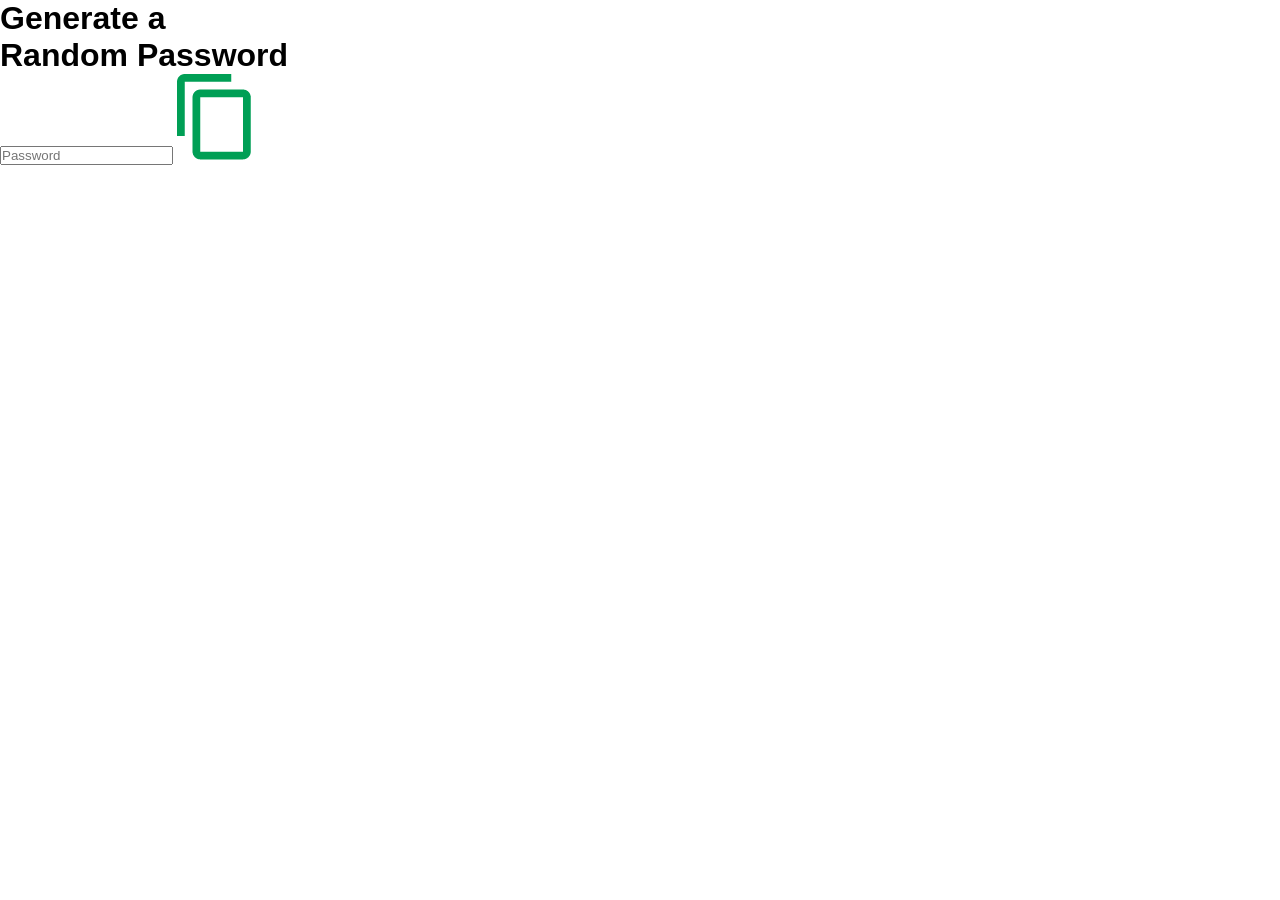
==== PasswordGenerator/index.html @ 36aa8625 "commit" ====
<!DOCTYPE html>
<html lang="en">
<head>
    <meta charset="UTF-8">
    <meta name="viewport" content="width=device-width, initial-scale=1.0">
    <title>Random Password Generator</title>
    <link rel="stylesheet" href="style.css">
</head>
<body>
    <div class="container">
        <h1>Generate a <br>Random Password</h1>
        <div class="display">
            <input type="text" id="password" placeholder="Password">
            <img src="images/copy.png" alt="">
        </div>
    </div>
    
</body>
</html>
---- PasswordGenerator/style.css ----
*{
    margin:0;
    padding:0;
    font-family:'Franklin Gothic Medium', 'Arial Narrow', Arial, sans-serif;
    box-sizing: border-box;
}
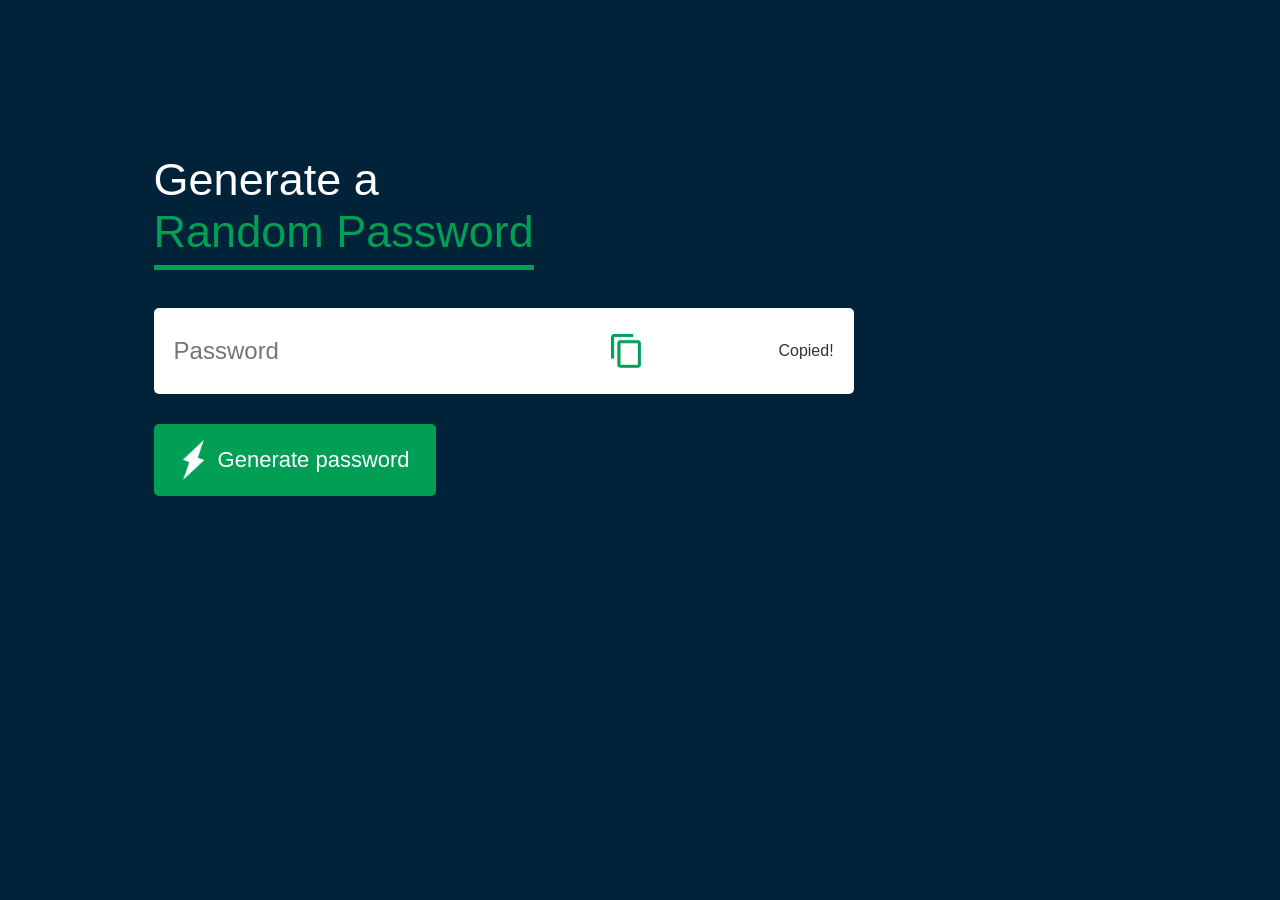
==== commit 00a8da2e: "project_3_done" ====
--- a/PasswordGenerator/index.html
+++ b/PasswordGenerator/index.html
@@ -8,12 +8,54 @@
 </head>
 <body>
     <div class="container">
-        <h1>Generate a <br>Random Password</h1>
+        <h1>Generate a <br><span>Random Password</span></h1>
         <div class="display">
             <input type="text" id="password" placeholder="Password">
-            <img src="images/copy.png" alt="">
+            <img src="images/copy.png" alt="" onclick="copyPass()">
+            <span id="copiedText">Copied!</span>
         </div>
+        <button onclick="createPassword()"> <img src="images/generate.png" alt=""> Generate password</button>
     </div>
-    
+    <script>
+        const passwordBox=document.getElementById("password");
+        const length=12;
+
+        const UpperCase="ABCDEFGHIJKLMNOPQRSTUVWXYZ";
+        const LowerCase="abcdefghijklmnopqrstuvwxyz";
+        const numbers="0123456789";
+        const symbols="~!@#$%^&*()_+{}|:<>/?"
+
+        const allChars = UpperCase+LowerCase+numbers+symbols;
+
+        function createPassword(){
+            let password="";
+            password +=UpperCase[Math.floor(Math.random()*UpperCase.length)];
+            password+=LowerCase[Math.floor(Math.random()* LowerCase.length)];
+            password+=numbers[Math.floor(Math.random()*numbers.length)];
+            password+=symbols[Math.floor(Math.random()*symbols.length)];
+
+        while(length>password.length)
+        {
+            password+=allChars[Math.floor(Math.random()*allChars.length)];
+        }
+        passwordBox.value=password;
+        }
+        
+        //copy function
+
+        function copyPass(){
+            passwordBox.select();
+            document.execCommand("copy");
+
+            // navigator.clipboard.writeText(passwordBox.value);
+
+            // document.getElementById("copiedText").style.display="inline";
+
+            // setTimeout(function(){
+            //     document.getElementById("copiedText").style.display="none";
+            // },2000);
+            
+        }
+    </script>
 </body>
 </html>
--- a/PasswordGenerator/style.css
+++ b/PasswordGenerator/style.css
@@ -3,4 +3,62 @@
     padding:0;
     font-family:'Franklin Gothic Medium', 'Arial Narrow', Arial, sans-serif;
     box-sizing: border-box;
+}
+body{
+    background: #002339;
+    color:#fff;
+}
+.container{
+    margin:12%;
+    width:90%;
+    max-width:700px;
+}
+.display{
+    width:100%;
+    margin-top:50px;
+    margin-bottom:30px;
+    background:#fff;
+    color:#333;
+    display:flex;
+    align-items:center;
+    justify-content:space-between;
+    padding:26px 20px;
+    border-radius:5px;
+}
+.container h1{
+    font-weight:500;
+    font-size:45px;
+}
+.container h1 span{
+    color:#019f55;
+    border-bottom:5px solid #019f55;
+    padding-bottom:8px;
+}
+.display img{
+    width:30px;
+    cursor:pointer;
+}
+.display input{
+    border:0;
+    outline:0;
+    font-size:24px;
+}
+.container button img{
+    width:28px;
+    margin-right:10px;
+}
+.container button {
+    border:0;
+    outline:0;
+    background:#019f55;
+    color:#fff;
+    font-size:22px;
+    font-weight:300;
+    display:flex;
+    align-items:center;
+    justify-content:center;
+    cursor:pointer;
+    padding:16px 26px;
+    border-radius:5px;
+
 }
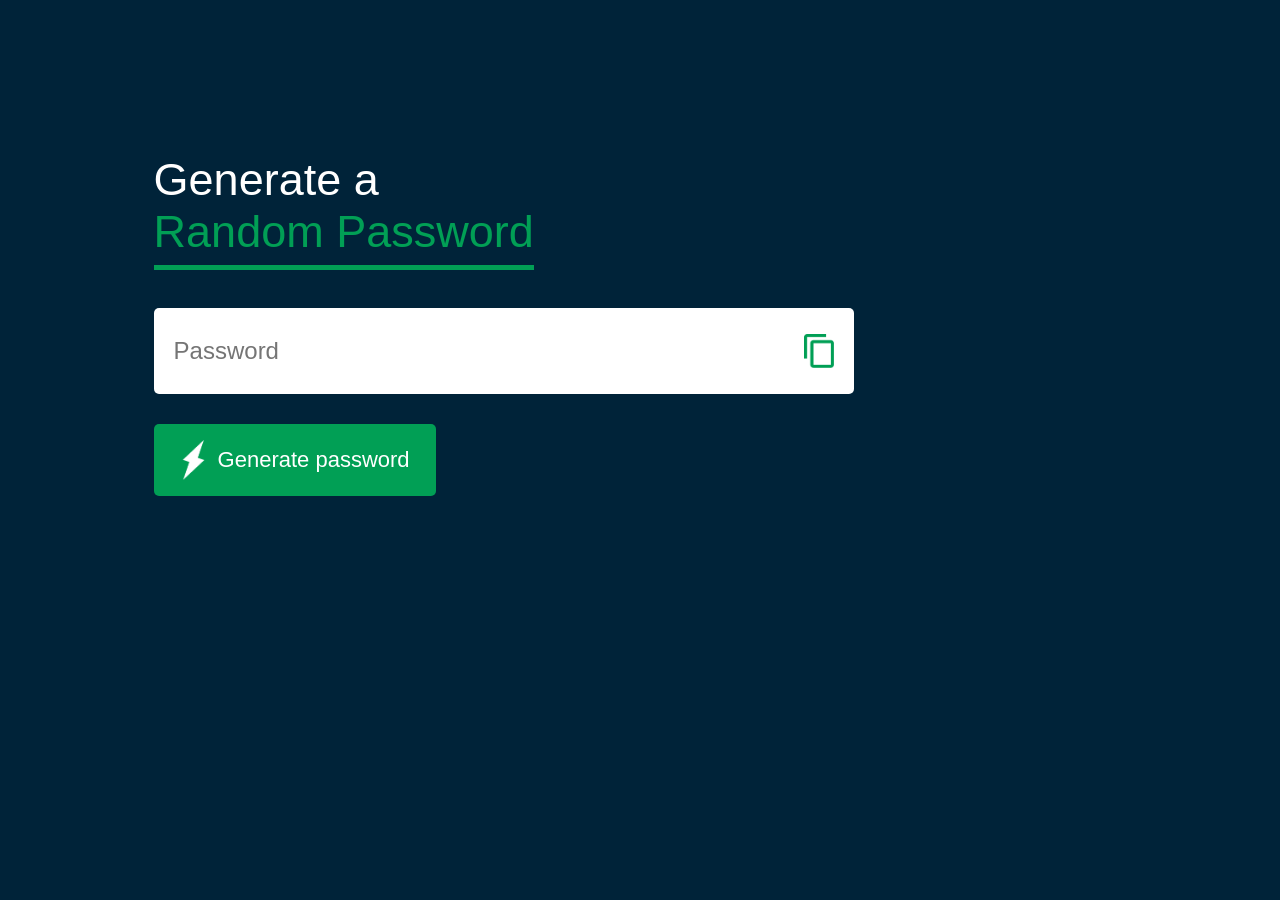
==== commit 511d5756: "project_3_done" ====
--- a/PasswordGenerator/index.html
+++ b/PasswordGenerator/index.html
@@ -12,7 +12,7 @@
         <div class="display">
             <input type="text" id="password" placeholder="Password">
             <img src="images/copy.png" alt="" onclick="copyPass()">
-            <span id="copiedText">Copied!</span>
+            
         </div>
         <button onclick="createPassword()"> <img src="images/generate.png" alt=""> Generate password</button>
     </div>
